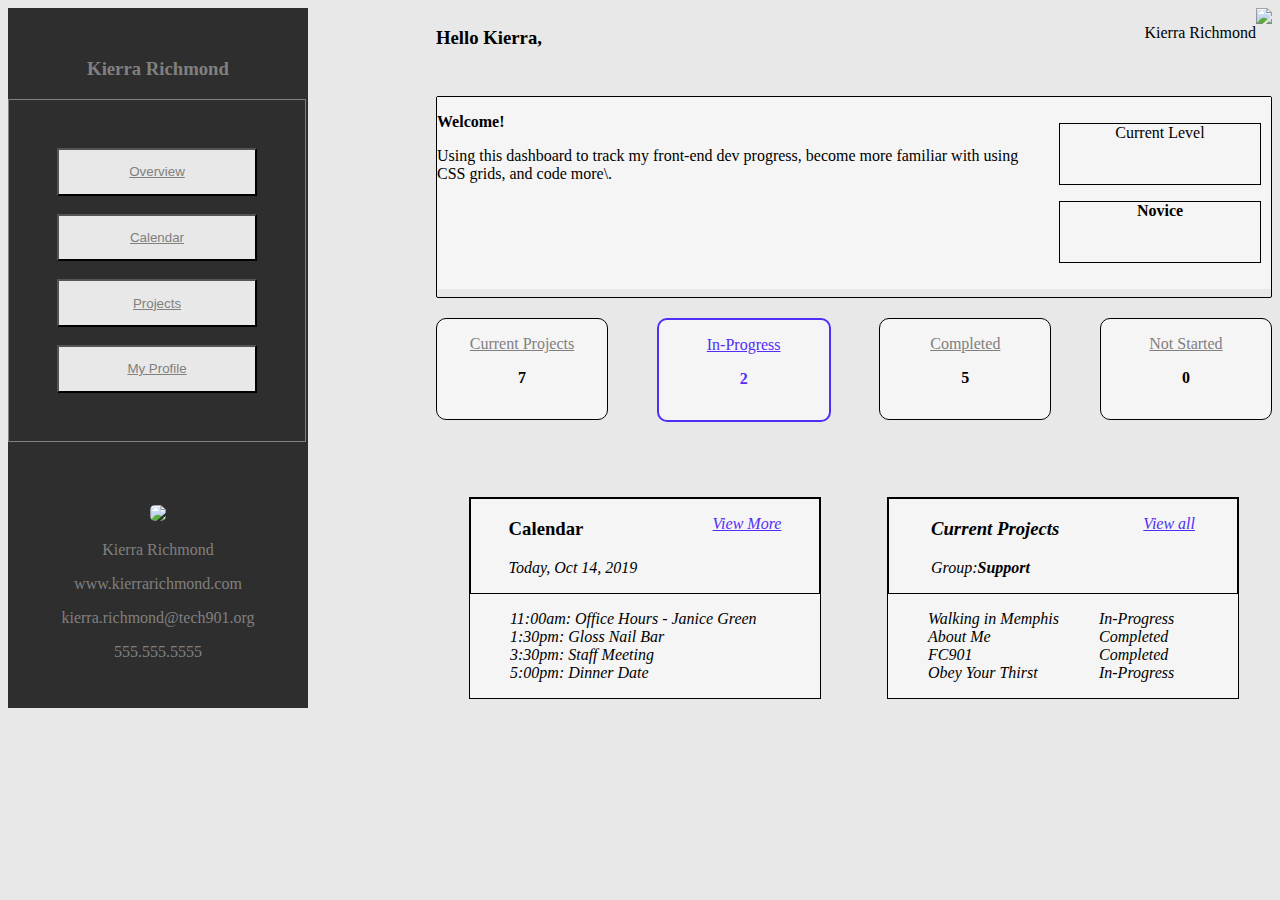
==== dashboard.html @ f1a28c8c "Add files via upload" ====
<!DOCTYPE html>
<html lang="en">
<head>
    <meta charset="UTF-8">
    <meta name="viewport" content="width=device-width, initial-scale=1.0">
    <meta http-equiv="X-UA-Compatible" content="ie=edge">
    <title>Kierra Dash</title>
    <link rel="stylesheet" href="style.css">
</head>

<body id="page1">
    
    <div class="boxes container">
       
            <div class="box0">
                <div class="hello">
                 <h3>Hello Kierra,</h3>
                    <div class="fix">
                        
                        <p>Kierra Richmond</p>
                        <img src="https://res.cloudinary.com/dtqyyyn68/image/upload/c_fit,r_30,w_45/v1570820923/imgs/k_wx7ezl.jpg">
                    </div>
                </div>
            </div>

            <div class="box2">

                <div class="topbox">
                    <div class="leftside">
                        <p><strong>Welcome!</strong></p>
                        <p>Using this dashboard to track my front-end dev progress, become more familiar with using CSS grids, and code more\.</p>
                    </div>

                    <div class="rightside">
                        <p>Current Level</p>
                        <p><strong>Novice</strong></p>
                    </div>
            </div>
    </div>
       

            <div class="box1">
                <div class="sidebar">
                    <h3>Kierra Richmond</h3>
                    
                    <div class="vertical">
                        <button class="button">
                            <p><a href="Overview.html">Overview</a></p>
                        </button>
                        <br>
                        <button class="button">  
                            <p><a href="calendar.html">Calendar</a></p>
                        </button>
                        <br>
                        <button class="button">   
                            <p><a href="projects.html">Projects</a></p>
                        </button>
                        <br>
                        <button class="button">
                            <p><a href="dashboard.html">My Profile</a></p>
                        </button>
                    </div>
            </div>
            <div class="bsidebar">
                <img src="https://res.cloudinary.com/dtqyyyn68/image/upload/c_scale,co_rgb:000000,r_30,w_63/v1570820923/imgs/k_wx7ezl.jpg" style="border-radius: 5px">
                <p>Kierra Richmond</p>
                <p>www.kierrarichmond.com</p>
                <p>kierra.richmond@tech901.org</p>
                <p>555.555.5555</p>
            </div>
    
        </div>
        
        
        <div class="make">
            <div class="box3">
                <p><a href="projects.html">Current Projects</a></p>
                <p><strong>7</strong></p>
            </div>
                
            <div class="box4">
                <p><a href="projects.html">In-Progress</a></p>
                <p><strong>2</strong></p>
            </div>
            <div class="box5">
                <p><a href="projects.html">Completed</a></p>
                <p><strong>5</strong></p>
            </div>
            <div class="box6">
                <p><a href="projects.html">Not Started</a></p>
                <p><strong>0</strong></p>
            </div>
        </div>

        <br>

        <div class="footerz">
            
                <div class="box7">
                    <div class="bottomleft">
                            <div class="bleft">
                                <h3>Calendar</h3>
                                <p><em>Today, Oct 14, 2019<em></p>
                            </div>
            
                            <div class="bright">
                                <p><a href="calendar.html">View More</a></p>
                            </div>
                    </div>

                    <div class="box7.5">
                                    <ul class="schedule">
                                        <li>11:00am: Office Hours - Janice Green</li>
                                        <li>1:30pm: Gloss Nail Bar<li>
                                        <li>3:30pm: Staff Meeting</li>
                                        <li>5:00pm: Dinner Date</li>
                                    </ul>

                            
                               
                            
                    </div>
                </div>
            
            
            
        <div class="box8">
                <div class="bottomright">
                        <div class="bleft">
                            <h3>Current Projects</h3>
                            <p>Group:<strong>Support</strong></p>
                        </div>
        
                        <div class="bright">
                            <p><a href="projects.html">View all</a></p>
                        </div>
                </div>
                
                <div class="box8.5">
                    <div class="both">
                        <ul class="projectz">
                            <li>Walking in Memphis</li>
                            <li>About Me<li>
                            <li>FC901</li>
                            <li>Obey Your Thirst</li>
                        </ul>

                        <ul class="status">
                                <li>In-Progress</li>
                                <li>Completed<li>
                                <li>Completed</li>
                                <li>In-Progress</li>
                            </ul>
                        </div>
                        </div>
                    </div>


        </div>
        </div>
    </div>
            


</body>
</html>
---- style.css ----
body {
background-color: #e8e8e8;
}

.container {
    
    display:grid;
    grid-gap: 20px;
    grid-template-columns: 1fr 1fr 1fr; 
     
  }
  
  .box0 {
grid-column: span 2;
  }

  .topbox {
    display: flex;
    background-color: whitesmoke;
    
  }

  .rightside {
    padding: 10px;
  }

  .rightside p {
    border: 1px solid ;
    height: 60px;
    width: 200px;
    text-align: center;
  }

  .fix {
    display: flex;
  }

  .hello {
    display: flex;
    justify-content: flex-end;
    justify-content: space-between;
  }

  .box1 {
    color: grey;
    background-color: #2e2e2e;
    grid-row-start: 1;
    grid-row-end: 6;
    display: flex;
    flex-direction: column;
    justify-content: space-around;
    width: 300px;
    text-align: center;
    height: 700px;

  }

  .vertical {
    display: flex;
    flex-direction: column;
    width: 200px;
    padding: 48px;
    border: 1px solid;
  }

  .button {
    background-color: #e8e8e8;
  }

  .button:hover {
    background-color: #2e2e2e;
    color: grey;
  }

  a {
    color: grey;
  }

  a:hover {
    background-color: #2e2e2e;
  }
  
  .box2 {
    border: 1px solid;
    border-radius: 2px;
    grid-column-start: 2;
    grid-column-end: 4;
    text-align: left;
    
  }

  .make {
    display: flex;
    justify-content: space-between;
    grid-column: span 2;
  }
  
  .box3 {
    border: 1px solid;
    border-radius: 10px;
    width: 170px;
    height: 100px;
    text-align: center;
    background-color: whitesmoke;
  }

  
  .box4 {
    border: 2px solid #522df7;
    width: 170px;
    height: 100px;
    border-radius: 10px;
    text-align: center;
    color: #522df7;
    background-color: whitesmoke;
  }
  
  .box5 {
    border: 1px solid;
    width: 170px;
    height: 100px;
    border-radius: 10px;
    text-align: center;
    background-color: whitesmoke;
  }
  
  .box6 {
    border: 1px solid;
    width: 170px;
    height: 100px;
    border-radius: 10px;
    text-align: center;
    background-color: whitesmoke;
  }

  .box4 a  {
    color: #522df7;
  }
  
  .footerz {
    display: flex;
    justify-content: space-around;
    grid-column-start: 2;
    grid-column-end: 4;
    height: auto;
   
  }

  .bottomleft {
    display: flex;
    justify-content: space-around;
    border: 1px solid;
  }

  .box7 {
    border: 1px solid;
    width: 350px;
    height: 200px;
    background-color: whitesmoke;
  }

  .box7.5 {
    height: 20px;
    border: 1px solid;
    background-color: whitesmoke;
  }

.bright {
color: #522df7;
}

.bright a {
  color: #522df7;
}

  ul.schedule {
    list-style-type: none;
  }
  
  .bottomright {
    display: flex;
    justify-content: space-around;
    border: 1px solid;
  }
  .box8 {
    border: 1px solid;
    width: 350px;
    height: 200px;
    background-color: whitesmoke;
    
  }

.box8.5 {
  background-color: whitesmoke;
}
.both {
    display: flex;
  }
  
  ul.projectz {
    list-style-type: none;
  }

  ul.status {
    list-style-type: none;
  }

  /* page 2 */ 
  
  .card {
    border: 1px solid;
  }

  .whole {
    display: flex;
    justify-content: center;
  }

  .horizon {
    display: flex;
    justify-content: space-around;
    position: fixed;
  }

  #page2 .button {
    background-color: #e8e8e8;
    width: 300px;
    border: 1px solid;
  }

  #page2 .button:hover {
    background-color: #2e2e2e;
  }
  
  .card-header {
    background-color: #e8e8e8;
  }

  .list-group-item {
    background-color: #e8e8e8;
  }

  .card-title {
    display: flex;
    justify-content: center;
  }

  /* page 3 */

  #page3 .button {
    background-color: #e8e8e8;
    width: 300px;
    border: 1px solid;
  }

  .last {
    display: flex;
    justify-content: center;
  }

  #page3 .button:hover {
    background-color: #2e2e2e;
  }

  /* page 4 */

  .horizon1 {
    display: flex;
    justify-content: space-around;
  }

  #page4 .button {
    background-color: #e8e8e8;
    width: 300px;
    border: 1px solid;
  }

  #page4 .button:hover {
    background-color: #2e2e2e;
  }

  .last1 {
    display: flex;
    justify-content: center;
  }
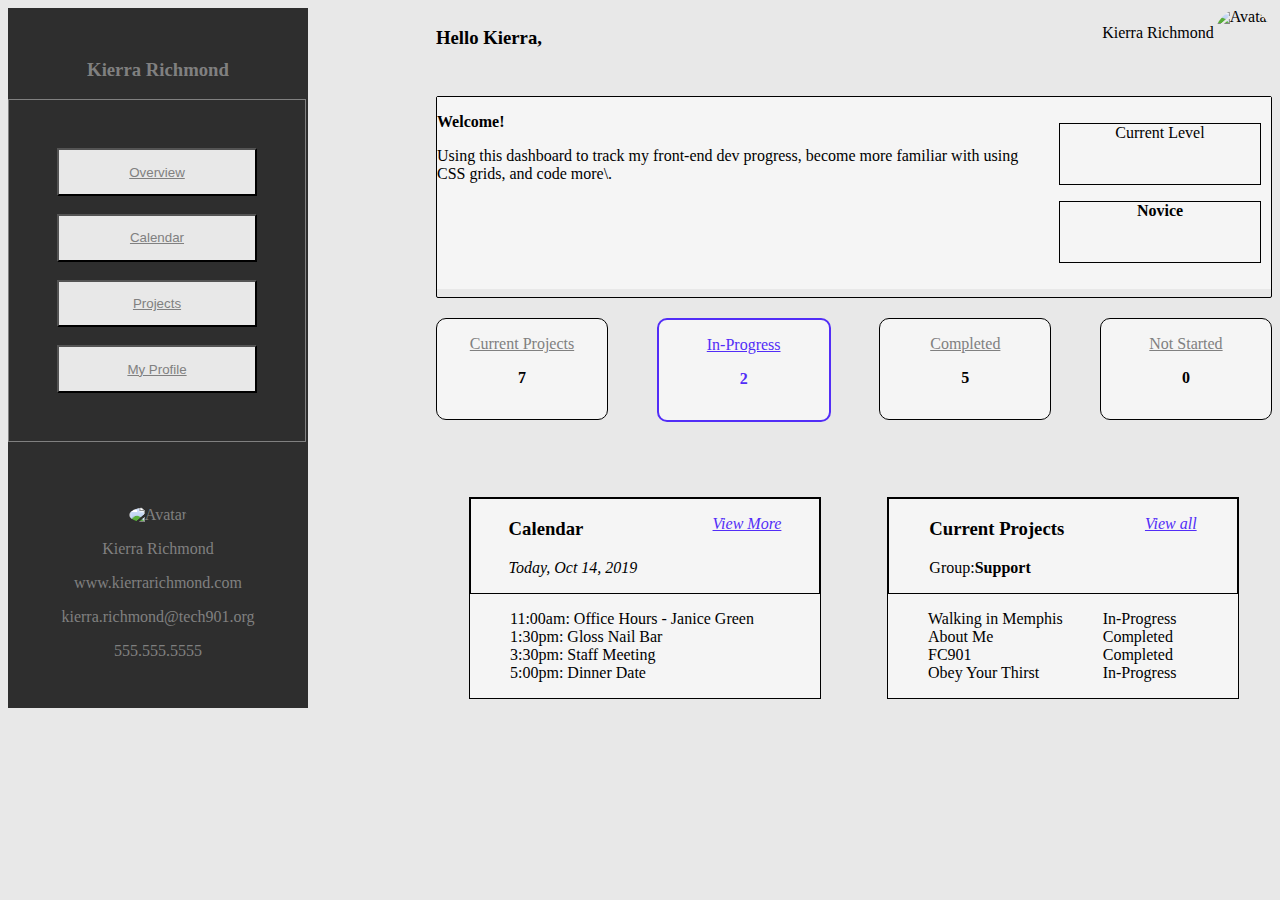
==== commit bf9fcb3b: "Add files via upload" ====
--- a/dashboard.html
+++ b/dashboard.html
@@ -18,7 +18,7 @@
                     <div class="fix">
                         
                         <p>Kierra Richmond</p>
-                        <img src="https://res.cloudinary.com/dtqyyyn68/image/upload/c_fit,r_30,w_45/v1570820923/imgs/k_wx7ezl.jpg">
+                        <img src="https://res.cloudinary.com/dtqyyyn68/image/upload/c_fit,r_30,w_45/v1570820923/imgs/k_wx7ezl.jpg" alt="Avatar">
                     </div>
                 </div>
             </div>
@@ -62,7 +62,7 @@
                     </div>
             </div>
             <div class="bsidebar">
-                <img src="https://res.cloudinary.com/dtqyyyn68/image/upload/c_scale,co_rgb:000000,r_30,w_63/v1570820923/imgs/k_wx7ezl.jpg" style="border-radius: 5px">
+                <img src="https://res.cloudinary.com/dtqyyyn68/image/upload/c_scale,co_rgb:000000,r_30,w_63/v1570820923/imgs/k_wx7ezl.jpg" style="border-radius: 50%px;" alt="Avatar">
                 <p>Kierra Richmond</p>
                 <p>www.kierrarichmond.com</p>
                 <p>kierra.richmond@tech901.org</p>
--- a/style.css
+++ b/style.css
@@ -14,6 +14,10 @@
 grid-column: span 2;
   }
 
+  #page1 img {
+    border-radius: 50%;
+  }
+
   .topbox {
     display: flex;
     background-color: whitesmoke;
@@ -89,6 +93,10 @@
     
   }
 
+.bsidebar img {
+  border-radius: 50%;
+}
+
   .make {
     display: flex;
     justify-content: space-between;
@@ -152,6 +160,18 @@
     border: 1px solid;
   }
 
+  .bleft p {
+    font-style: normal;
+  }
+
+  .bleft h3 {
+    font-style: normal;
+  }
+
+  .both li {
+    font-style: normal;
+  }
+
   .box7 {
     border: 1px solid;
     width: 350px;
@@ -165,6 +185,10 @@
     background-color: whitesmoke;
   }
 
+.schedule li {
+  font-style: normal;
+}
+
 .bright {
 color: #522df7;
 }
@@ -262,6 +286,12 @@
     background-color: #2e2e2e;
   }
 
+  .thecalendar {
+    display: flex;
+    justify-content: center;
+    padding: 50px;
+  }
+
   /* page 4 */
 
   .horizon1 {
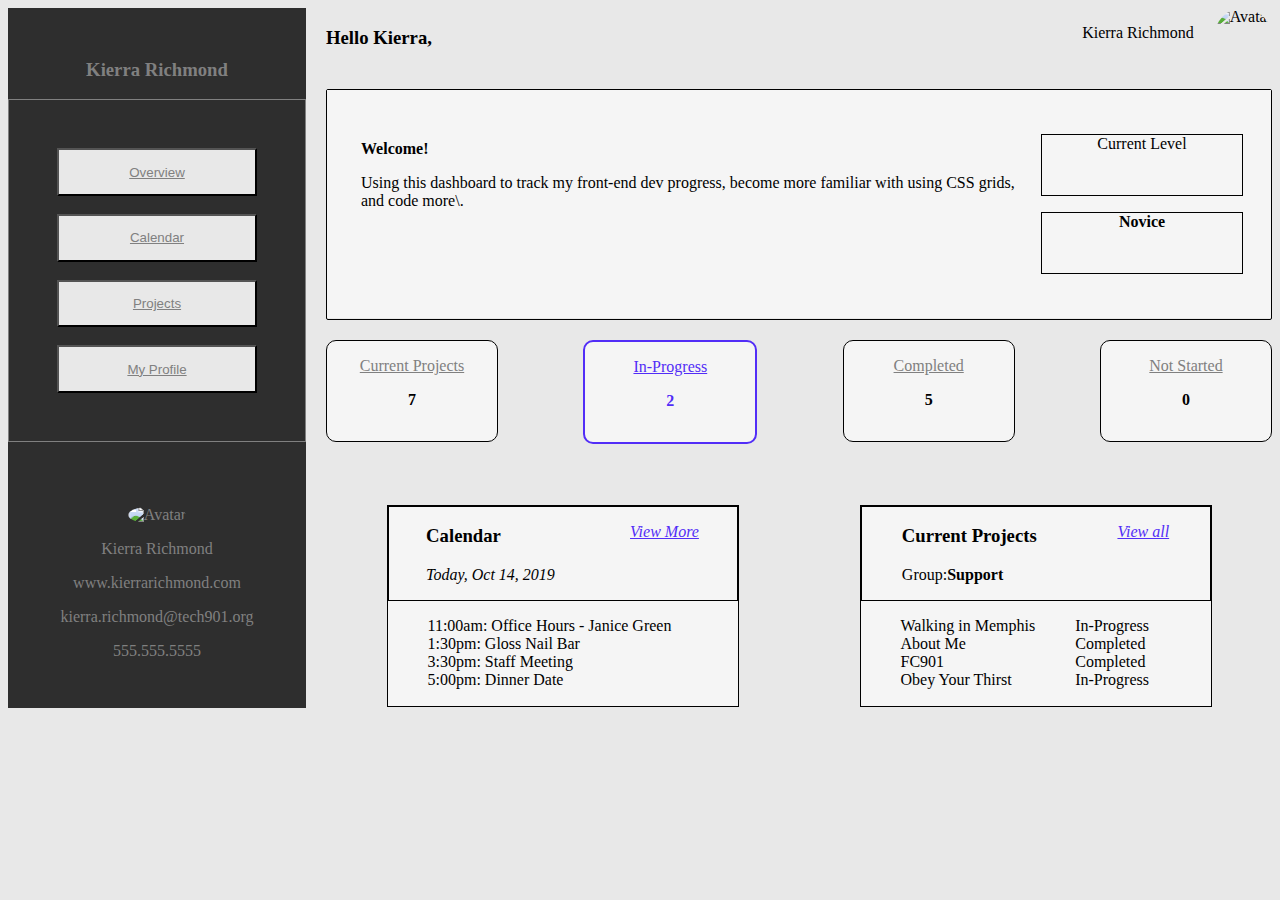
==== commit c711b26e: "Add files via upload" ====
--- a/dashboard.html
+++ b/dashboard.html
@@ -98,27 +98,23 @@
             
                 <div class="box7">
                     <div class="bottomleft">
-                            <div class="bleft">
-                                <h3>Calendar</h3>
-                                <p><em>Today, Oct 14, 2019<em></p>
-                            </div>
-            
-                            <div class="bright">
-                                <p><a href="calendar.html">View More</a></p>
-                            </div>
+                        <div class="bleft">
+                            <h3>Calendar</h3>
+                            <p><em>Today, Oct 14, 2019<em></p>
+                        </div>
+        
+                        <div class="bright">
+                            <p><a href="calendar.html">View More</a></p>
+                        </div>
                     </div>
 
                     <div class="box7.5">
-                                    <ul class="schedule">
-                                        <li>11:00am: Office Hours - Janice Green</li>
-                                        <li>1:30pm: Gloss Nail Bar<li>
-                                        <li>3:30pm: Staff Meeting</li>
-                                        <li>5:00pm: Dinner Date</li>
-                                    </ul>
-
-                            
-                               
-                            
+                        <ul class="schedule">
+                            <li>11:00am: Office Hours - Janice Green</li>
+                            <li>1:30pm: Gloss Nail Bar<li>
+                            <li>3:30pm: Staff Meeting</li>
+                            <li>5:00pm: Dinner Date</li>
+                        </ul>     
                     </div>
                 </div>
             
--- a/style.css
+++ b/style.css
@@ -4,10 +4,14 @@
 
 .container {
     
-    display:grid;
+    display: grid;
     grid-gap: 20px;
-    grid-template-columns: 1fr 1fr 1fr; 
+    
      
+  }
+
+  .leftside {
+    padding: 1rem;
   }
   
   .box0 {
@@ -21,6 +25,7 @@
   .topbox {
     display: flex;
     background-color: whitesmoke;
+    padding: 18px;
     
   }
 
@@ -39,6 +44,10 @@
     display: flex;
   }
 
+  .fix p {
+    padding-right: 20px;
+  }
+
   .hello {
     display: flex;
     justify-content: flex-end;
@@ -53,7 +62,7 @@
     display: flex;
     flex-direction: column;
     justify-content: space-around;
-    width: 300px;
+    max-width: 300px;
     text-align: center;
     height: 700px;
 
@@ -312,4 +321,6 @@
   .last1 {
     display: flex;
     justify-content: center;
-  }+  }
+
+
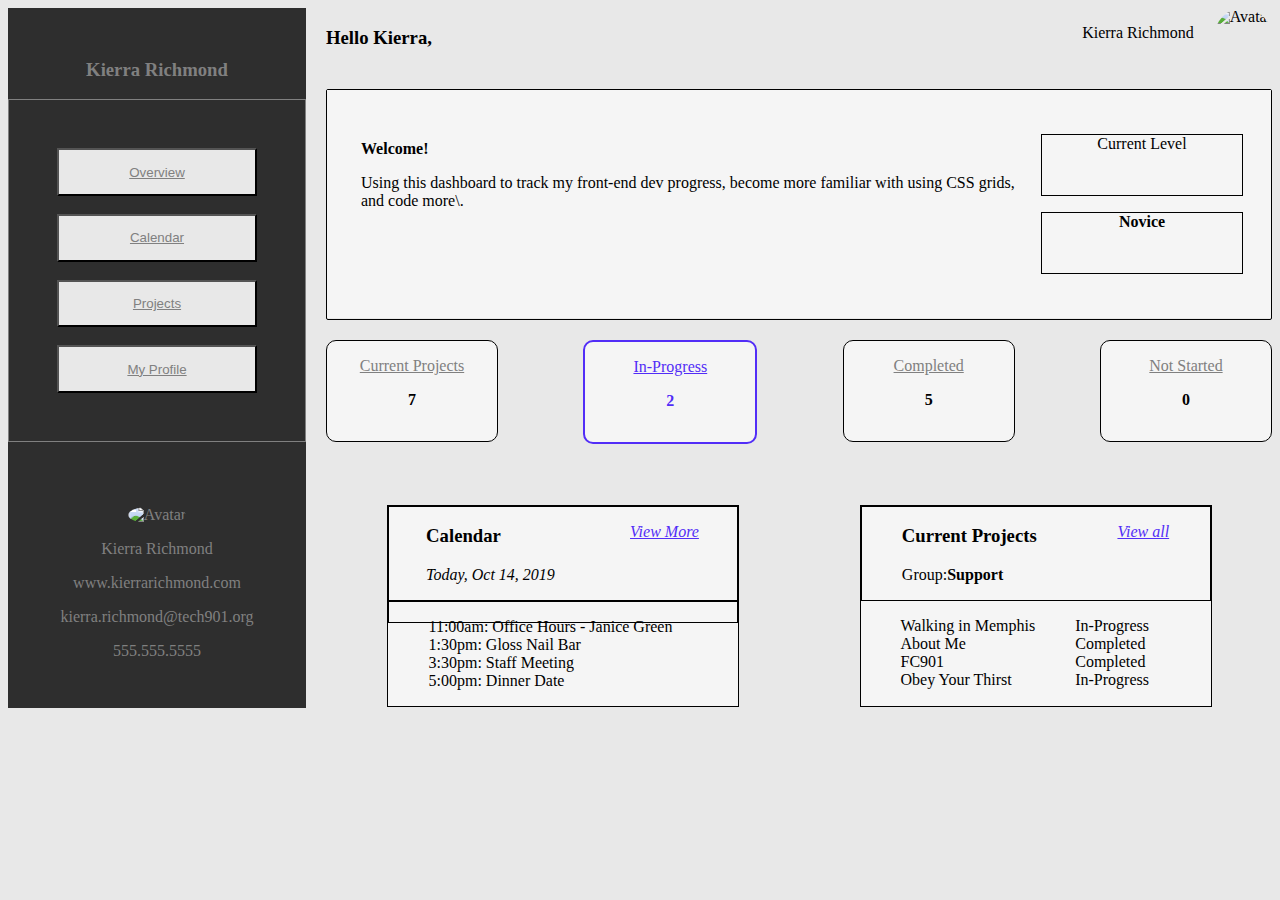
==== commit 5ab93688: "Add files via upload" ====
--- a/dashboard.html
+++ b/dashboard.html
@@ -108,7 +108,7 @@
                         </div>
                     </div>
 
-                    <div class="box7.5">
+                    <div class="box75">
                         <ul class="schedule">
                             <li>11:00am: Office Hours - Janice Green</li>
                             <li>1:30pm: Gloss Nail Bar<li>
@@ -132,7 +132,7 @@
                         </div>
                 </div>
                 
-                <div class="box8.5">
+                <div class="box85">
                     <div class="both">
                         <ul class="projectz">
                             <li>Walking in Memphis</li>
--- a/style.css
+++ b/style.css
@@ -188,7 +188,7 @@
     background-color: whitesmoke;
   }
 
-  .box7.5 {
+  .box75 {
     height: 20px;
     border: 1px solid;
     background-color: whitesmoke;
@@ -223,9 +223,10 @@
     
   }
 
-.box8.5 {
+.box85 {
   background-color: whitesmoke;
 }
+
 .both {
     display: flex;
   }
